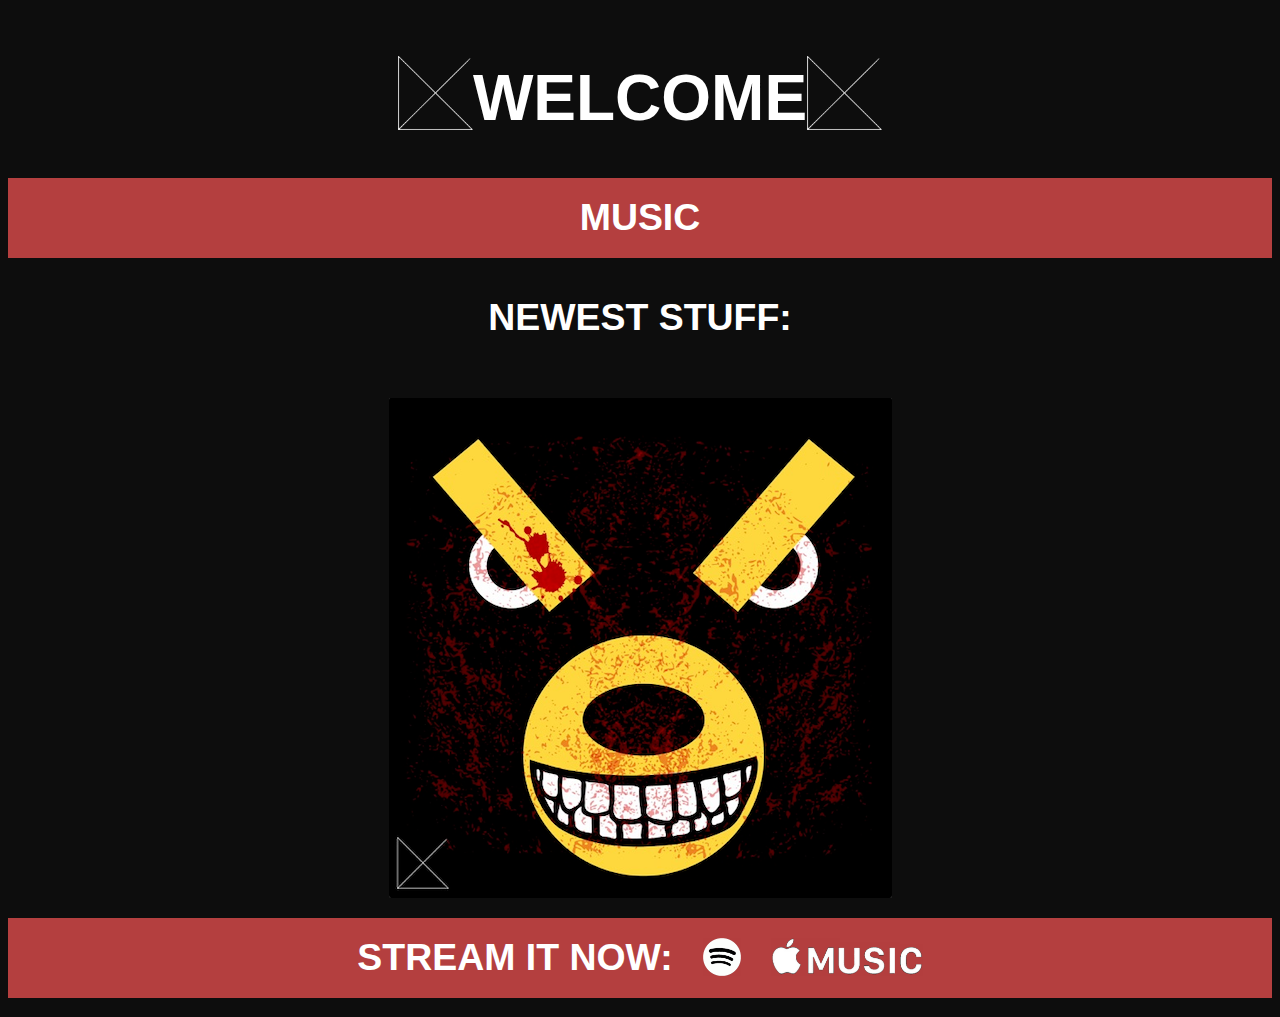
==== index.html @ 89232f0c "Add files via upload" ====
<!DOCTYPE html>
<html>

<head>
    <meta charset="UTF-8">
    <meta name="viewport" content="width=670" , content="height=device-height" , initial-scale="1.0">
    <title>.shwn | Official Site</title>
    <link rel="stylesheet" href="LM.css">
    <link href='https://fonts.googleapis.com/css?family=Advent Pro' rel='stylesheet'>
</head>
<style>
    html {
        scroll-behavior: smooth;
    }
</style>

<body>
    <div class="welcomeanimation">
        <img src="homepagelogo.png" class="leftimage" width="75">
        <div class="welcome">
            <h1>WELCOME</h1>
        </div>
        <img src="homepagelogo.png" class="rightimage" width="75">
    </div>
    <div class="tablinks">
        <div id="musicTab" class="musictab">
            <h3><a href="musictab.htm ">MUSIC</a></h3>
        </div>
    </div>
    <div id="newstuff" class="newstuff">
        <h3>NEWEST STUFF:</h3>
    </div>
    <div class="newimage">
        <img src="killer.png" width="device-width" />
    </div>
    <div class="sin ">
        <div class="streamTab">
            <h3>STREAM IT NOW:</h3>
        </div>
        <div class="hyperlinks">
            <div class="spotify">
                <a href="https://open.spotify.com/album/4OGfl9cS3F23hF1hZkovmS?si=B9grcvNVRxqM3rx-S0WYIw " target="_blank "><img src="spotify.png "></a>
            </div>
            <div class="applemusic">
                <a href="https://music.apple.com/us/album/killer-bear-single/1673900885" target="_blank "><img src="applemusiclogo.png "></a>
            </div>
        </div>
    </div>
    <script src="MP.js "></script>
</body>

</html>
---- LM.css ----
body {
    background-color: rgb(13, 13, 13);
    color: rgb(255, 255, 255);
    font-family: -apple-system, BlinkMacSystemFont, 'Segoe UI', Roboto, Oxygen, Ubuntu, Cantarell, 'Open Sans', 'Helvetica Neue', sans-serif;
    font-size: xx-large;
    animation: transitionIn 3000ms;
}

div {
    display: flex;
    justify-content: center;
    align-items: center;
    margin-top: auto;
}

@keyframes transitionIn {
    from {
        opacity: 0;
        transform: rotateX(-17deg);
    }
}

.welcomeanimation {
    cursor: default;
    text-align: center;
    padding-left: 0px;
    padding-right: 0px;
    margin-left: 0px;
    margin-right: 0px;
}

.welcomeanimation img {
    animation: rotateHorizontal 1.5s linear infinite;
    height: auto;
    object-fit: cover;
    display: flex;
}

@keyframes rotateHorizontal {
    from {
        transform: rotateY(0deg);
    }
    to {
        transform: rotateY(360deg);
    }
}

.welcome {
    cursor: default;
    text-align: center;
    margin-top: 10px;
}

.musictab {
    transition: 0.3s ease-in-out;
    text-align: center;
    cursor: default;
    margin-bottom: 20px;
}

.musictab a:link {
    color: white;
    text-decoration: none;
}

.musictab a:visited {
    color: white;
    text-decoration: none;
}

.musictab:hover {
    transition: 0.3s ease-in-out;
    border: 40px solid rgb(0, 0, 0);
}

.musictab:active {
    transition: 0.3s ease-in-out;
}

h3 {
    text-decoration: none;
    cursor: default;
    color: rgb(255, 255, 255);
}

.newimage {
    margin-top: auto;
    margin-left: auto;
    margin-right: auto;
    margin-bottom: auto;
}

.newstuff {
    margin-top: auto;
    margin-bottom: auto;
    cursor: default;
    height: 0px;
    margin-bottom: 40px;
}

.sin {
    cursor: default;
    display: flex;
    align-items: center;
    margin-top: 20px;
    height: 40px;
    border: 20px solid rgb(180, 63, 63);
    transition: 0.3s ease-in-out;
    gap: 30px;
    background-color: rgb(180, 63, 63);
}

.sin:hover {
    border: 20px solid rgb(0, 0, 0);
    background-color: rgb(0, 0, 0);
}

.streamTab {
    display: flex;
    justify-content: center;
    align-items: center;
    margin: 0px;
}

.spotify:hover {
    transform: scale(1.3);
}

.spotify:active {
    transform: scale(1.3);
}

.applemusic:hover {
    transform: scale(1.2);
}

.applemusic:active {
    transform: scale(1.2);
}

.spotify {
    transition: transform 0.4s;
}

.applemusic {
    transition: transform 0.4s;
}

.hyperlinks {
    gap: 30px;
}

.hyperlinks img {
    height: 38px;
    object-fit: cover;
}
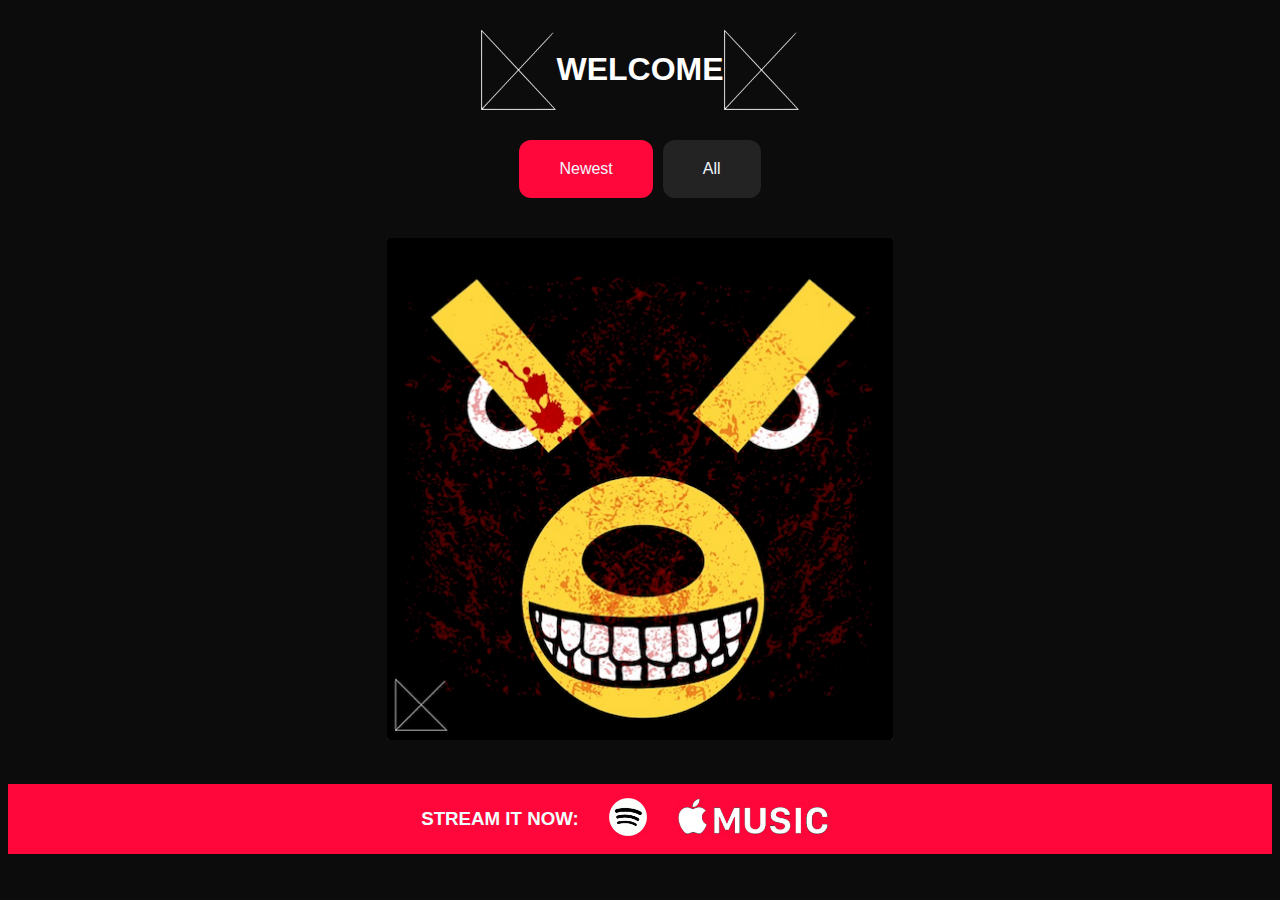
==== commit 6fb43664: "new page" ====
--- a/index.html
+++ b/index.html
@@ -1,52 +1,174 @@
 <!DOCTYPE html>
-<html>
-
+<title>
+shwn
+</title>
 <head>
     <meta charset="UTF-8">
-    <meta name="viewport" content="width=670" , content="height=device-height" , initial-scale="1.0">
-    <title>.shwn | Official Site</title>
-    <link rel="stylesheet" href="LM.css">
-    <link href='https://fonts.googleapis.com/css?family=Advent Pro' rel='stylesheet'>
-</head>
-<style>
-    html {
-        scroll-behavior: smooth;
-    }
-</style>
-
-<body>
-    <div class="welcomeanimation">
-        <img src="homepagelogo.png" class="leftimage" width="75">
-        <div class="welcome">
-            <h1>WELCOME</h1>
+    <meta name="viewport" , content="width=device-width" ,>
+    <link rel="stylesheet" href="moretext.css">
+    <body>
+        <div class="welcomeanimation">
+            <img src="homepagelogo.png" class="leftimage" width="75">
+            <div class="welcome">
+                <h1>WELCOME</h1>
+            </div>
+            <img src="homepagelogo.png" class="rightimage" width="75">
         </div>
-        <img src="homepagelogo.png" class="rightimage" width="75">
-    </div>
-    <div class="tablinks">
-        <div id="musicTab" class="musictab">
-            <h3><a href="musictab.htm ">MUSIC</a></h3>
+        <div class="tabbuttons" id="tabs">
+            <button id="newestpagetab" class="pagetabs" onclick="openTab(event,'newestTab')">Newest</button>
+            <button id="alltab" class="pagetabs" onclick="openTab(event,'MusicTab')">All</button>
         </div>
-    </div>
-    <div id="newstuff" class="newstuff">
-        <h3>NEWEST STUFF:</h3>
-    </div>
-    <div class="newimage">
-        <img src="killer.png" width="device-width" />
-    </div>
-    <div class="sin ">
-        <div class="streamTab">
-            <h3>STREAM IT NOW:</h3>
-        </div>
-        <div class="hyperlinks">
-            <div class="spotify">
-                <a href="https://open.spotify.com/album/4OGfl9cS3F23hF1hZkovmS?si=B9grcvNVRxqM3rx-S0WYIw " target="_blank "><img src="spotify.png "></a>
+        <div class="Tab" id="newestTab">
+            <div class="newimage">
+                <img src="killer.png"/>
             </div>
-            <div class="applemusic">
-                <a href="https://music.apple.com/us/album/killer-bear-single/1673900885" target="_blank "><img src="applemusiclogo.png "></a>
+            <div class="sin" id="sinTab">
+                <div class="streamTab">
+                    <h3>STREAM IT NOW:</h3>
+                </div>
+                <div class="hyperlinks">
+                    <div class="spotify">
+                        <a href="https://open.spotify.com/album/4OGfl9cS3F23hF1hZkovmS?si=B9grcvNVRxqM3rx-S0WYIw " target="_blank "><img src="spotify.png "></a>
+                    </div>
+                    <div class="applemusic">
+                        <a href="https://music.apple.com/us/album/killer-bear-single/1673900885" target="_blank "><img src="applemusiclogo.png "></a>
+                    </div>
+                </div>
             </div>
         </div>
-    </div>
-    <script src="MP.js "></script>
-</body>
-
-</html>+        <div class="Tab" id="MusicTab">
+            <div class="FNK" id="medialinks">
+                <h1>
+                    <img src="newkicksLM.png"/>
+                </h1>
+                <h3>
+                    New Kicks
+                </h3>
+                <div id="linkBubbleAM" class="linkBubbleAM">
+                    <div class="hyperlinkimage">
+                        <a href="https://music.apple.com/us/album/new-kicks-fresh-mix-single/1642823452" target="_blank"><img src="applemusiclogo.png" width="100"></a>
+                    </div>
+                </div>
+                <div id="linkBubbleSPFNK" class="linkBubbleAM">
+                    <div class="hyperlinkimage">
+                        <a href="https://open.spotify.com/album/7BUIPXQbeMRz7BB5I4DqOk?si=zc-wvz-0RAKM1feFL11LSA" target="_blank"><img src="spotify.png" width="45"></a>
+                    </div>
+                </div>
+            </div>
+            <div class="XXX" id="medialinks">
+                <h1>
+                    <img src="XXX.png"/></a>
+                </h1>
+                <h3>
+                    <a target="_blank">XXX</a>
+                </h3>
+                <div id="linkBubbleAM" class="linkBubbleAM">
+                    <div class="hyperlinkimage">
+                        <a href="https://music.apple.com/us/album/xxx-single/1618567340" target="_blank"><img src="applemusiclogo.png" width="100"></a>
+                    </div>
+                </div>
+                <div id="linkBubbleSPX" class="linkBubbleAM">
+                    <div class="hyperlinkimage">
+                        <a href="https://open.spotify.com/track/2c06R21takFxYBwcJF9oJh?si=4971320d2d2e4ece" target="_blank"><img src="spotify.png" width="45"></a>
+                    </div>
+                </div>
+            </div>
+            <div class="godzilla" id="medialinks">
+                <h1>
+                    <img src="godzillacover.png"/>
+                </h1>
+                <h3>
+                    Godzilla
+                </h3>
+                <div id="linkBubbleAM" class="linkBubbleAM">
+                    <div class="hyperlinkimage">
+                        <a href="https://music.apple.com/us/album/%E3%82%B4%E3%82%B8%E3%83%A9-single/1629316603" target="_blank">
+                            <img src="applemusiclogo.png" width="100">
+                        </a>
+                    </div>
+                    </h5>
+                </div>
+                <div id="linkBubbleSPGZ" class="linkBubbleAM">
+                    <div class="hyperlinkimage">
+                        <a href="https://open.spotify.com/album/3WS77FsBI5CUIe9dqgdHEE?si=Xhi6myVJQz6EFzqcX29E3A" target="_blank"><img src="spotify.png" width="45"></a>
+                    </div>
+                </div>
+            </div>
+            <div class="AE3xim" id="medialinks">
+                <h1>
+                    <img src="AE3xim.png"/>
+                </h1>
+                <h3>
+                    <a target="_blank">AE3xim</a>
+                </h3>
+                <div id="linkBubbleAM" class="linkBubbleAM">
+                    <div class="hyperlinkimage">
+                        <a href="https://music.apple.com/us/album/ae3xim-single/1605300761" target="_blank"><img src="applemusiclogo.png" width="100"></a>
+                    </div>
+                </div>
+                <div id="linkBubbleSPAE" class="linkBubbleAM">
+                    <div class="hyperlinkimage">
+                        <a href="https://open.spotify.com/album/6xiCx3BBtzkYrDzKVfPfn8?si=f5NrPQeJRzKQnybeNo_OXw" target="_blank"><img src="spotify.png" width="45"></a>
+                    </div>
+                </div>
+            </div>
+            <div class="grasshopper" id="medialinks">
+                <h1>
+                    <img src="grasshoppercover.png"/>
+                </h1>
+                <h3>
+                    <a target="_blank">Grasshopper</a>
+                </h3>
+                <div id="linkBubbleAM" class="linkBubbleAM">
+                    <div class="hyperlinkimage">
+                        <a href="https://music.apple.com/us/album/grasshopper-single/1569734588" target="_blank"><img src="applemusiclogo.png" width="100"></a>
+                    </div>
+                </div>
+                <div id="linkBubbleSPGR" class="linkBubbleAM">
+                    <div class="hyperlinkimage">
+                        <a href="https://open.spotify.com/album/2iSLW8pQLmi0LM3jIXh0Ds?si=tjlR_dosQfmsv2Qps8e7Eg" target="_blank"><img src="spotify.png" width="45"></a>
+                    </div>
+                </div>
+            </div>
+            <div class="lexicon" id="medialinks">
+                <h1>
+                    <img src="lexiconcoverLM.png"/>
+                </h1>
+                <h3>
+                    <a target="_blank">Lexicon</a>
+                </h3>
+                <div id="linkBubbleAM" class="linkBubbleAM">
+                    <div class="hyperlinkimage">
+                        <a href="https://music.apple.com/us/album/lexicon-single/1569744185" target="_blank">
+                            <img src="applemusiclogo.png" width="100">
+                        </a>
+                    </div>
+                </div>
+                <div id="linkBubbleSPLX" class="linkBubbleAM">
+                    <div class="hyperlinkimage">
+                        <a href="https://open.spotify.com/album/2rb7ILyYs6mbgYNDZMgOrE?si=ylXnq8SeTR2kOG8YupojEg" target="_blank"><img src="spotify.png" width="45"></a>
+                    </div>
+                </div>
+            </div>
+            <div class="fof" id="medialinks">
+                <h1>
+                    <img src="flies.png"/>
+                </h1>
+                </a>
+                <div id="linkBubbleAM" class="linkBubbleAM">
+                    <div class="hyperlinkimage">
+                        <a href="https://music.apple.com/us/album/a-feeling-of-flies-single/1538211273" target="_blank"><img src="applemusiclogo.png" width="100"></a>
+                    </div>
+                </div>
+                <div id="linkBubbleSPFOF" class="linkBubbleAM">
+                    <div class="hyperlinkimage">
+                        <a href="https://open.spotify.com/track/4kGdPruDU3MLyswgMVIcPr?si=01ff8d0846474bcb" target="_blank">
+                            <img src="spotify.png" width="45">
+                        </a>
+                    </div>
+                </div>
+            </div>
+        </div>
+        <script src="text.js"></script>
+    </body>
+</head>--- a/moretext.css
+++ b/moretext.css
@@ -0,0 +1,160 @@
+body {
+    background-color: rgb(12, 12, 12);
+    animation: transitionIn 3000ms;
+}
+
+@keyframes transitionIn {
+    from {
+        opacity: 0;
+        transform: rotateX(-17deg);
+    }
+}
+
+@keyframes transitionIn {
+    from {
+        opacity: 0;
+        transform: rotateX(-17deg);
+    }
+}
+
+.welcomeanimation {
+    display: flex;
+    justify-content: center;
+    cursor: default;
+    font-family: -apple-system, BlinkMacSystemFont, "Segoe UI", Roboto, "Helvetica Neue", Arial, sans-serif;
+    color: #fff;
+    min-width: 300px;
+    margin-bottom: 30px;
+    margin-top: 30px;
+}
+
+.welcomeanimation img {
+    animation: rotateHorizontal 1.5s linear infinite;
+}
+
+@keyframes rotateHorizontal {
+    from {
+        transform: rotateY(0deg);
+    }
+    to {
+        transform: rotateY(360deg);
+    }
+}
+
+.tabbuttons {
+    overflow: hidden;
+    display: flex;
+    justify-content: center;
+    gap: 10px;
+}
+
+.tabbuttons button {
+    color: aliceblue;
+    cursor: pointer;
+    padding: 20px 40px;
+    border-radius: 12px;
+    font-size: medium;
+    font-family: -apple-system, BlinkMacSystemFont, "Segoe UI", Roboto, "Helvetica Neue", Arial, sans-serif;
+}
+
+.pagetabs {
+    border: none;
+    background-color: #232323;
+    background-position: left;
+}
+
+.pagetabs:hover {
+    border: none;
+    background-color: #454545;
+}
+
+.pagetabs:focus {
+    animation: fill 0.7s ease;
+    background-color: #ff073a;
+    transition: color 0.9s ease;
+}
+
+@keyframes fill {
+    0% {
+        background-color: #232323;
+    }
+    100% {
+        background-color: #ff073a;
+    }
+}
+
+.sin {
+    cursor: default;
+    transition: 0.3s ease-in-out;
+    font-family: -apple-system, BlinkMacSystemFont, "Segoe UI", Roboto, "Helvetica Neue", Arial, sans-serif;
+    display: flex;
+    justify-content: center;
+    margin-top: 40px;
+    padding: -5px;
+}
+
+.hyperlinks {
+    display: flex;
+    align-items: center;
+}
+
+.hyperlinks img {
+    height: 38px;
+    margin-right: 30px;
+    gap: 30px;
+    object-fit: cover;
+}
+
+.streamTab {
+    display: flex;
+    align-items: center;
+    margin-right: 30px;
+}
+
+.spotify:hover {
+    transform: scale(1.3);
+    transition: 0.3s ease-in-out;
+}
+
+.applemusic:hover{
+    transform: scale(1.2);
+    transition: 0.3s ease-in-out;
+}
+
+#medialinks{
+    margin-bottom: 80px;
+}
+
+.linkBubbleAM {
+    transition: 0.3s ease-in-out;
+    color: #ff073a;
+    margin-top: 20px;
+    display: flex;
+    justify-content: center;
+    align-items: center;
+    margin-right: auto;
+    margin-left: auto;
+
+}
+
+.linkBubbleAM a:visited {
+    text-decoration: none;
+    color: #ff073a;
+    font-family: -apple-system, BlinkMacSystemFont, 'Segoe UI', Roboto, Oxygen, Ubuntu, Cantarell, 'Open Sans', 'Helvetica Neue', sans-serif;
+    cursor: pointer;
+}
+
+.Tab {
+    margin-top: 40px;
+    text-align: center;
+    color: azure;
+    font-family: -apple-system, BlinkMacSystemFont, 'Segoe UI', Roboto, Oxygen, Ubuntu, Cantarell, 'Open Sans', 'Helvetica Neue', sans-serif;
+}
+h1 img{
+    min-width: 300px;
+    width: 40%;
+}
+.newimage img{
+    min-width: 300px;
+    width: 40%;
+}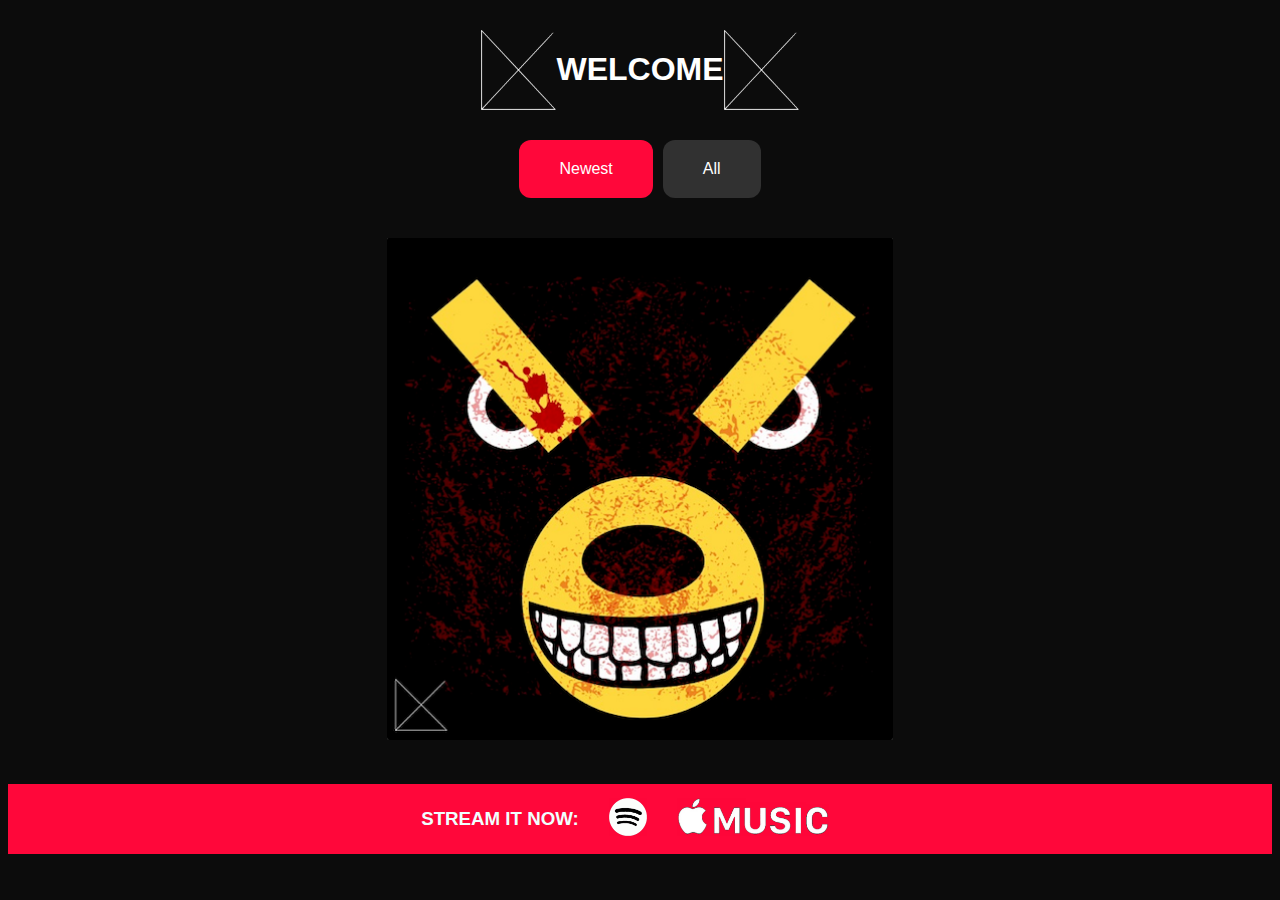
==== commit 2e1b691c: "fixed safari ignoring focus class" ====
--- a/index.html
+++ b/index.html
@@ -15,8 +15,8 @@
             <img src="homepagelogo.png" class="rightimage" width="75">
         </div>
         <div class="tabbuttons" id="tabs">
-            <button id="newestpagetab" class="pagetabs" onclick="openTab(event,'newestTab')">Newest</button>
-            <button id="alltab" class="pagetabs" onclick="openTab(event,'MusicTab')">All</button>
+            <button id="newestpagetab" class="pagetabs" tabindex="0" onclick="openTab(event,'newestTab')">Newest</button>
+            <button id="alltab" class="pagetabs" tabindex="0" onclick="openTab(event,'MusicTab')">All</button>
         </div>
         <div class="Tab" id="newestTab">
             <div class="newimage">
--- a/moretext.css
+++ b/moretext.css
@@ -29,7 +29,7 @@
 }
 
 .welcomeanimation img {
-    animation: rotateHorizontal 1.5s linear infinite;
+    animation: rotateHorizontal 1.8s linear infinite;
 }
 
 @keyframes rotateHorizontal {
@@ -46,37 +46,31 @@
     display: flex;
     justify-content: center;
     gap: 10px;
+    
 }
 
 .tabbuttons button {
-    color: aliceblue;
     cursor: pointer;
     padding: 20px 40px;
     border-radius: 12px;
     font-size: medium;
+    background-color: #313131;
     font-family: -apple-system, BlinkMacSystemFont, "Segoe UI", Roboto, "Helvetica Neue", Arial, sans-serif;
+    color: white;
 }
 
 .pagetabs {
     border: none;
-    background-color: #232323;
-    background-position: left;
-}
-
-.pagetabs:hover {
-    border: none;
-    background-color: #454545;
 }
 
 .pagetabs:focus {
-    animation: fill 0.7s ease;
     background-color: #ff073a;
     transition: color 0.9s ease;
 }
 
 @keyframes fill {
     0% {
-        background-color: #232323;
+        background-color: #202020;
     }
     100% {
         background-color: #ff073a;
